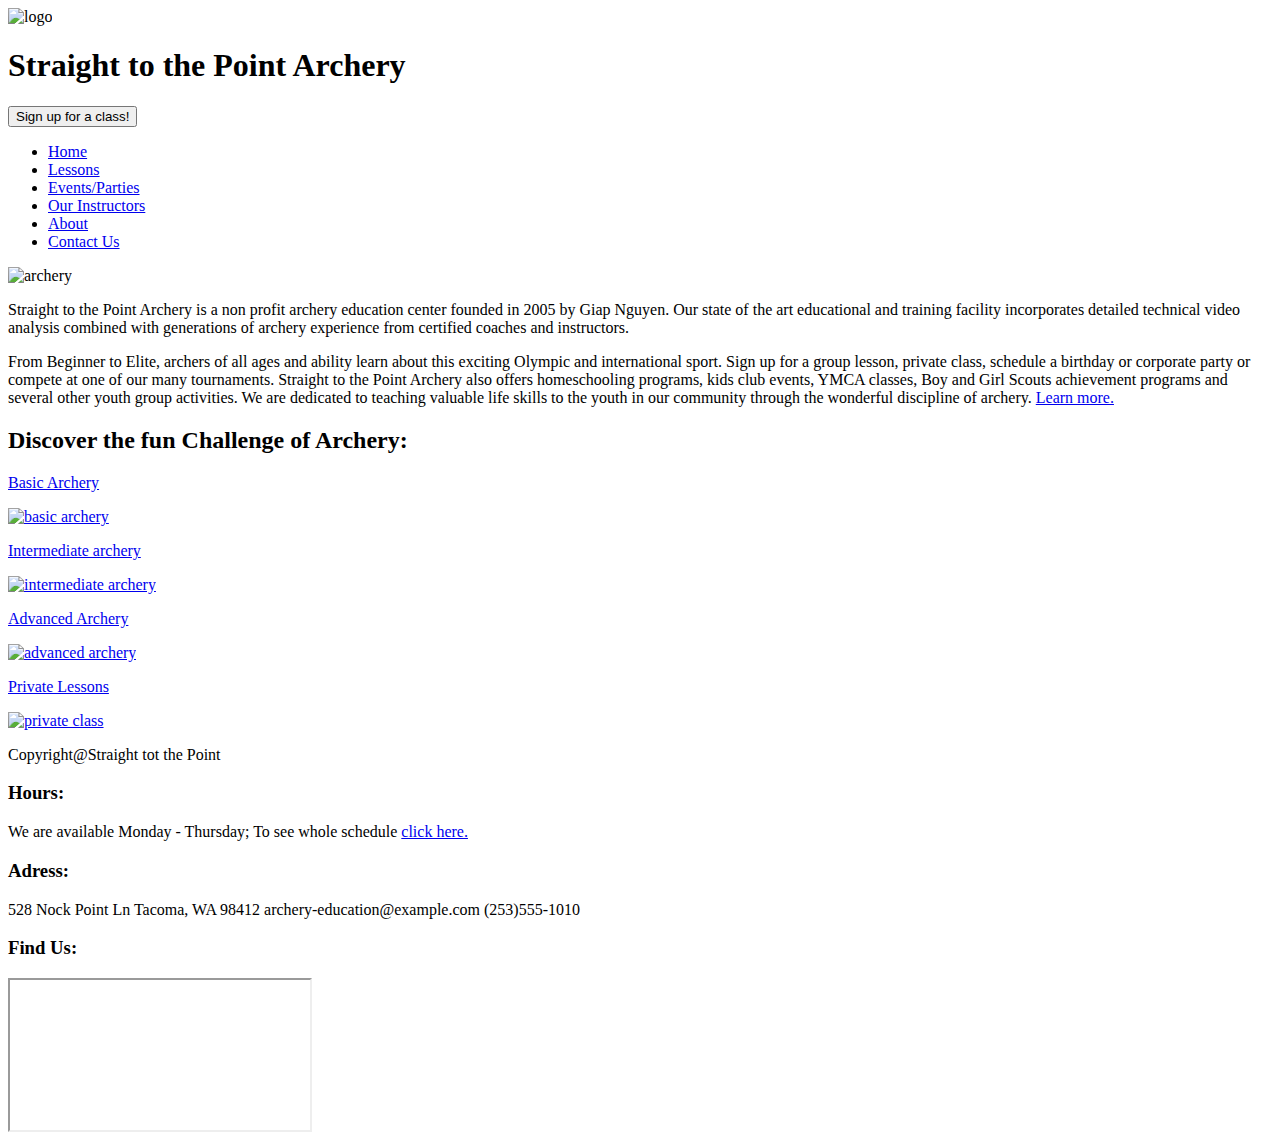
==== index.html @ 873f9a22 "Adding index.html" ====
<!DOCTYPE html>
<html>
<head>
    <meta charset="UTF-8">

    <title>stp-archery</title>
    <link href='http://fonts.googleapis.com/css?family=Noto+Sans' rel='stylesheet' type='text/css'>

</head>

<body>
    <header>
        <img alt="logo" src="images/rsz_logo.jpg">

        <h1>Straight to the Point Archery</h1>
        <button>Sign up for a
        class!</button>

        <nav>
            <ul>
                <li>
                    <a href="#">Home</a>
                </li>

                <li>
                    <a href="#">Lessons</a>
                </li>

                <li>
                    <a href="#">Events/Parties</a>
                </li>

                <li>
                    <a href="#">Our Instructors</a>
                </li>

                <li>
                    <a href="#">About</a>
                </li>

                <li>
                    <a href="#">Contact Us</a>
                </li>
            </ul>
        </nav>
    </header>

    <div>
        <img alt="archery" src=
        "https://www.nutmegstategames.org/images/captions/targets_1.jpg">

        <p>Straight to the Point Archery is a non profit archery education
        center founded in 2005 by Giap Nguyen. Our state of the art educational
        and training facility incorporates detailed technical video analysis
        combined with generations of archery experience from certified coaches
        and instructors.</p>

        <p>From Beginner to Elite, archers of all ages and ability learn about
        this exciting Olympic and international sport. Sign up for a group
        lesson, private class, schedule a birthday or corporate party or
        compete at one of our many tournaments. Straight to the Point Archery
        also offers homeschooling programs, kids club events, YMCA classes, Boy
        and Girl Scouts achievement programs and several other youth group
        activities. We are dedicated to teaching valuable life skills to the
        youth in our community through the wonderful discipline of archery.
        <a href="#">Learn more.</a></p>
    </div>

    <section>
        <h2>Discover the fun Challenge of Archery:</h2><a href="#">
        <p>Basic Archery</p><img alt="basic archery" src=
        "images/rsz_class1.jpg"></a> <a href="#">
        <p>Intermediate archery</p><img alt="intermediate archery" src=
        "images/rsz_class2.jpg"></a> <a href="#">
        <p>Advanced Archery</p><img alt="advanced archery" src=
        "images/rsz_lesson2.jpg"></a> <a href="#">
        <p>Private Lessons</p><img alt="private class" src=
        "images/rsz_lesson1.jpg"></a>
    </section>

    <footer>
        <p>Copyright@Straight tot the Point</p>

        <section>
            <h3>Hours:</h3>

            <p>We are available Monday - Thursday; To see whole schedule
            <a href="#">click here.</a></p>
        </section>

        <section>
            <h3>Adress:</h3>

            <p>528 Nock Point Ln Tacoma, WA 98412 archery-education@example.com
            (253)555-1010</p>
        </section>

        <section>
            <h3>Find Us:</h3><iframe src=
            "https://www.google.com/maps/embed?pb=!1m18!1m12!1m3!1d2707.860809661261!2d-122.4457296!3d47.258424999999995!2m3!1f0!2f0!3f0!3m2!1i1024!2i768!4f13.1!3m3!1m2!1s0x549055a778a6a9d5%3A0x28cf9d3f1202e!2s528+Tacoma+Ave+S%2C+Tacoma%2C+WA+98402!5e0!3m2!1sen!2sus!4v1417304095734"></iframe>
        </section>
    </footer>
</body>
</html>
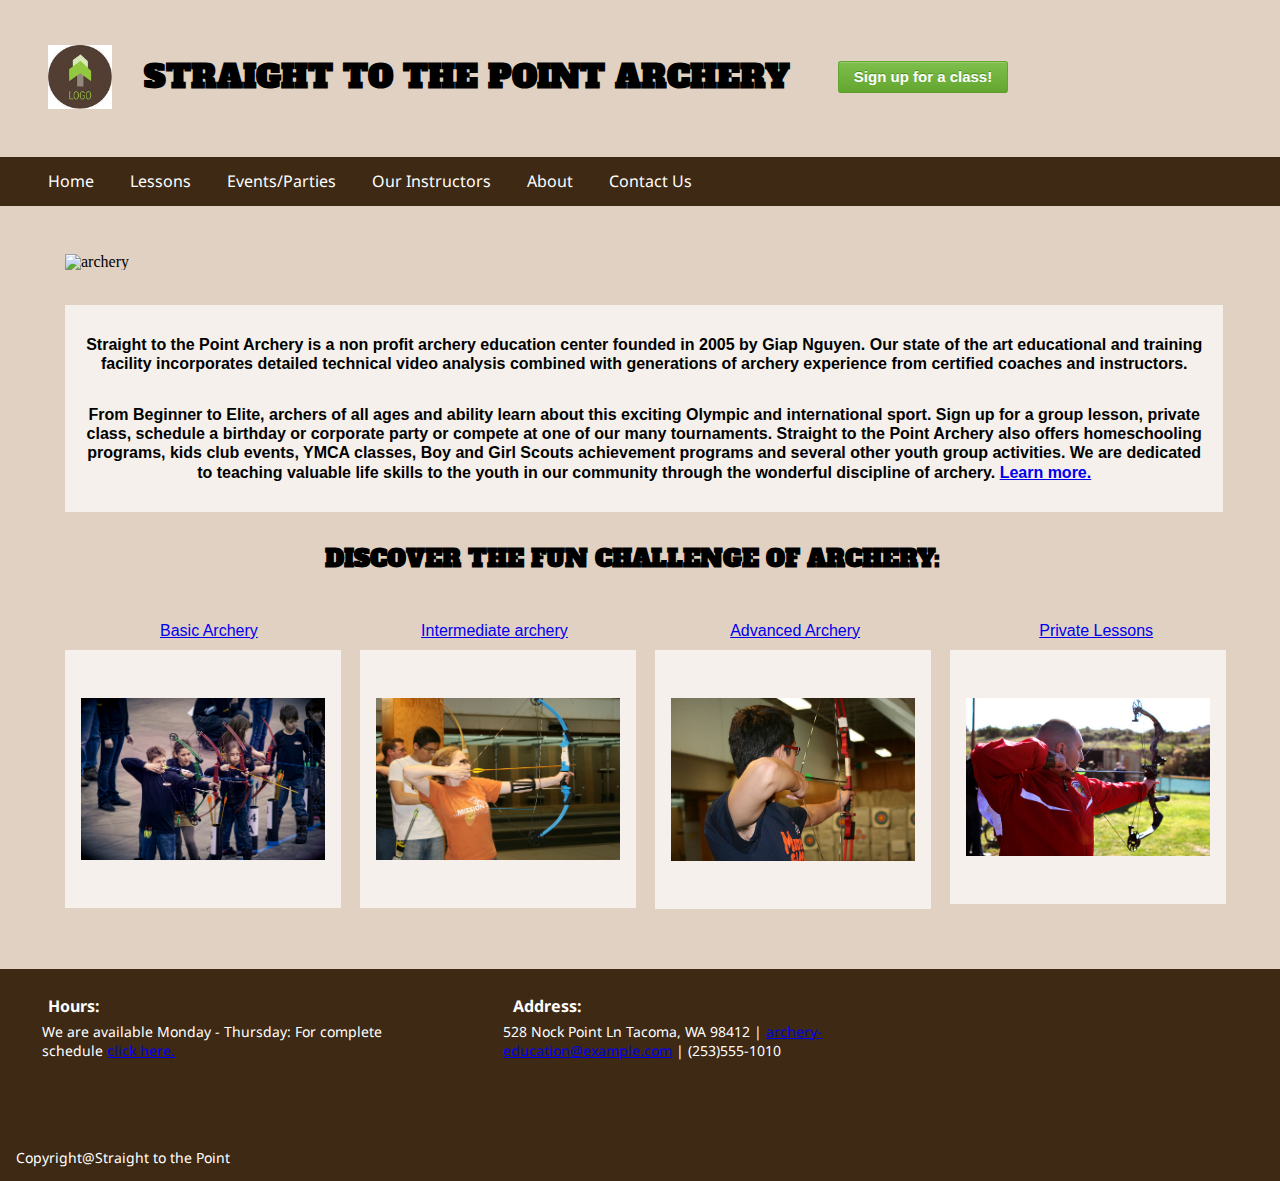
==== commit bc7cc41c: "adding footer and index page" ====
--- a/index.html
+++ b/index.html
@@ -1,15 +1,47 @@
 <!DOCTYPE html>
 <html>
+    
 <head>
-    <meta charset="UTF-8">
+  <meta charset="UTF-8">
+  <title>Straight to the Point Archery Classes</title>
+  <link href='http://fonts.googleapis.com/css?family=Noto+Sans' rel='stylesheet' type='text/css'>
+  <link href='http://fonts.googleapis.com/css?family=Alfa+Slab+One' rel='stylesheet' type='text/css'>
+  <!-- Responsive and mobile friendly stuff -->
+	<meta name="HandheldFriendly" content="True">
+	<meta name="MobileOptimized" content="320">
+	<meta name="viewport" content="width=device-width, initial-scale=1.0">
 
-    <title>stp-archery</title>
-    <link href='http://fonts.googleapis.com/css?family=Noto+Sans' rel='stylesheet' type='text/css'>
+	<!-- Stylesheets -->
+	<link rel="stylesheet" href="css/html5reset.css" media="all">
+<!--	<link rel="stylesheet" href="css/responsivegridsystem.css" media="all">-->
+	<link rel="stylesheet" href="css/col.css" media="all">
+	<link rel="stylesheet" href="css/2cols.css" media="all">
+	<link rel="stylesheet" href="css/3cols.css" media="all">
+	<link rel="stylesheet" href="css/4cols.css" media="all">
+	<link rel="stylesheet" href="css/5cols.css" media="all">
+	<link rel="stylesheet" href="css/6cols.css" media="all">
+	<link rel="stylesheet" href="css/7cols.css" media="all">
+	<link rel="stylesheet" href="css/8cols.css" media="all">
+	<link rel="stylesheet" href="css/9cols.css" media="all">
+	<link rel="stylesheet" href="css/10cols.css" media="all">
+	<link rel="stylesheet" href="css/11cols.css" media="all">
+	<link rel="stylesheet" href="css/12cols.css" media="all">
+  <link rel="stylesheet" href="styles/styles.css" media="all">
 
+	<!-- Responsive Stylesheets -->
+	<link rel="stylesheet" media="only screen and (max-width: 1024px) and (min-width: 769px)" href="/css/1024.css">
+	<link rel="stylesheet" media="only screen and (max-width: 768px) and (min-width: 481px)" href="/css/768.css">
+	<link rel="stylesheet" media="only screen and (max-width: 480px)" href="/css/480.css">
+
+	<!-- All JavaScript at the bottom, except for Modernizr which enables HTML5 elements and feature detects -->
+	<script src="js/modernizr-2.5.3-min.js"></script>
 </head>
 
 <body>
-    <header>
+
+     <div class="section group">  
+
+    <header class="col span_4_of_4">
         <img alt="logo" src="images/rsz_logo.jpg">
 
         <h1>Straight to the Point Archery</h1>
@@ -19,11 +51,11 @@
         <nav>
             <ul>
                 <li>
-                    <a href="#">Home</a>
+                    <a href="index.html">Home</a>
                 </li>
 
                 <li>
-                    <a href="#">Lessons</a>
+                    <a href="class.html">Lessons</a>
                 </li>
 
                 <li>
@@ -44,18 +76,19 @@
             </ul>
         </nav>
     </header>
-
+</div>
+    
     <div>
-        <img alt="archery" src=
+        <img id="big_image" alt="archery" src=
         "https://www.nutmegstategames.org/images/captions/targets_1.jpg">
 
-        <p>Straight to the Point Archery is a non profit archery education
+        <p id="first_p" class="text_under_the_image">Straight to the Point Archery is a non profit archery education
         center founded in 2005 by Giap Nguyen. Our state of the art educational
         and training facility incorporates detailed technical video analysis
         combined with generations of archery experience from certified coaches
         and instructors.</p>
 
-        <p>From Beginner to Elite, archers of all ages and ability learn about
+        <p id="last_p" class="text_under_the_image">From Beginner to Elite, archers of all ages and ability learn about
         this exciting Olympic and international sport. Sign up for a group
         lesson, private class, schedule a birthday or corporate party or
         compete at one of our many tournaments. Straight to the Point Archery
@@ -67,38 +100,58 @@
     </div>
 
     <section>
-        <h2>Discover the fun Challenge of Archery:</h2><a href="#">
-        <p>Basic Archery</p><img alt="basic archery" src=
-        "images/rsz_class1.jpg"></a> <a href="#">
-        <p>Intermediate archery</p><img alt="intermediate archery" src=
-        "images/rsz_class2.jpg"></a> <a href="#">
-        <p>Advanced Archery</p><img alt="advanced archery" src=
-        "images/rsz_lesson2.jpg"></a> <a href="#">
-        <p>Private Lessons</p><img alt="private class" src=
-        "images/rsz_lesson1.jpg"></a>
+        <h2 id="heading">Discover the fun Challenge of Archery:</h2>
+        <div class="section group">
+            
+        <a class="col span_1_of_4" href="#">
+        <p id="basic_p">Basic Archery</p>
+            <img id="basic" class="images" alt="basic archery" src=
+        "images/class1.jpg">
+            </a> 
+        
+        <a class="col span_1_of_4" href="#">
+        <p id="intermediate_p">Intermediate archery</p><img id="intermediate" class="images" alt="intermediate archery" src=
+        "images/class2.jpg"></a> 
+        
+        <a class="col span_1_of_4" href="#">
+        <p id="advanced_p">Advanced Archery</p><img id="advanced" class="images" alt="advanced archery" src=
+        "images/lesson2.jpg"></a> 
+        
+        <a class="col span_1_of_4" href="#">
+        <p id="private_p">Private Lessons</p><img id="private" class="images" alt="private class" src=
+        "images/nathan-lee-instructor.jpg"></a>
+        </div>
     </section>
 
-    <footer>
-        <p>Copyright@Straight tot the Point</p>
+    
+     <footer class="section group">
+                 
+                <section id="hours" class="col span_1_of_3">
+                  <h3 class="hours">Hours:</h3>
+                  <p class="hours">We are available Monday - Thursday: For complete schedule <a href="#">click here.</a></p>
+                </section>
 
-        <section>
-            <h3>Hours:</h3>
 
-            <p>We are available Monday - Thursday; To see whole schedule
-            <a href="#">click here.</a></p>
-        </section>
+                <section class="col span_1_of_3">
+                    <h3 class="address">Address:</h3>
+                    <p class="address">528 Nock Point Ln Tacoma, WA 98412 | <a href="mailto:archery-education@example.com">archery-education@example.com</a> | (253)555-1010</p>
+                  </section>
 
-        <section>
-            <h3>Adress:</h3>
 
-            <p>528 Nock Point Ln Tacoma, WA 98412 archery-education@example.com
-            (253)555-1010</p>
-        </section>
 
-        <section>
-            <h3>Find Us:</h3><iframe src=
-            "https://www.google.com/maps/embed?pb=!1m18!1m12!1m3!1d2707.860809661261!2d-122.4457296!3d47.258424999999995!2m3!1f0!2f0!3f0!3m2!1i1024!2i768!4f13.1!3m3!1m2!1s0x549055a778a6a9d5%3A0x28cf9d3f1202e!2s528+Tacoma+Ave+S%2C+Tacoma%2C+WA+98402!5e0!3m2!1sen!2sus!4v1417304095734"></iframe>
-        </section>
-    </footer>
+
+                <section class="col span_1_of_3">
+                  <iframe class="find_us"  src=
+                  "https://www.google.com/maps/embed?pb=!1m18!1m12!1m3!1d2707.860809661261!2d-122.4457296!3d47.258424999999995!2m3!1f0!2f0!3f0!3m2!1i1024!2i768!4f13.1!3m3!1m2!1s0x549055a778a6a9d5%3A0x28cf9d3f1202e!2s528+Tacoma+Ave+S%2C+Tacoma%2C+WA+98402!5e0!3m2!1sen!2sus!4v1417304095734"></iframe>
+                </section>
+                 
+
+              </footer>
+
+       <p id="copyright">Copyright@Straight to the Point</p>
+
+       
+  
 </body>
+
 </html>--- a/css/responsivegridsystem.css
+++ b/css/responsivegridsystem.css
@@ -0,0 +1,872 @@
+/* RESPONSIVE GRID SYSTEM =============================================================================  */
+
+/*  IMPORT FONTS  ============================================================================= */
+
+@font-face {
+    font-family: 'LeagueGothicRegular';
+    src: url('/fonts/League_Gothic-webfont.eot');
+    src: url('/fonts/League_Gothic-webfont.eot?#iefix') format('embedded-opentype'),
+         url('/fonts/League_Gothic-webfont.woff') format('woff'),
+         url('/fonts/League_Gothic-webfont.ttf') format('truetype'),
+         url('/fonts/League_Gothic-webfont.svg#LeagueGothicRegular') format('svg');
+    font-weight: normal;
+    font-style: normal;
+}
+
+@font-face {
+    font-family: 'MuseoSlab500';
+    src: url('/fonts/museo_slab_500-webfont.eot');
+    src: url('/fonts/museo_slab_500-webfont.eot?#iefix') format('embedded-opentype'), 
+         url('/fonts/museo_slab_500-webfont.woff') format('woff'), 
+         url('/fonts/museo_slab_500-webfont.ttf') format('truetype'), 
+         url('/fonts/museo_slab_500-webfont.svg#MuseoSlab500') format('svg');
+    font-weight: normal;
+    font-style: normal;
+}
+
+@font-face {
+    font-family: 'MuseoSlab300';
+    src: url('/fonts/museo_slab_300-webfont.eot');
+    src: url('/fonts/museo_slab_300-webfont.eot?#iefix') format('embedded-opentype'), 
+         url('/fonts/museo_slab_300-webfont.woff') format('woff'), 
+         url('/fonts/museo_slab_300-webfont.ttf') format('truetype'),
+         url('/fonts/museo_slab_300-webfont.svg#MuseoSlab300') format('svg');
+    font-weight: normal;
+    font-style: normal;
+}
+
+@font-face {
+    font-family: 'MuseoSlab100';
+    src: url('/fonts/museo_slab_100-webfont.eot');
+    src: url('/fonts/museo_slab_100-webfont.eot?#iefix') format('embedded-opentype'), 
+         url('/fonts/museo_slab_100-webfont.woff') format('woff'), 
+         url('/fonts/museo_slab_100-webfont.ttf') format('truetype'), 
+         url('/fonts/museo_slab_100-webfont.svg#MuseoSlab100') format('svg');
+    font-weight: normal;
+    font-style: normal;
+}
+
+@font-face {
+    font-family: 'GoudyBookletter1911Regular';
+    src: url('/fonts/goudy_bookletter_1911-webfont.eot');
+    src: url('/fonts/goudy_bookletter_1911-webfont.eot?#iefix') format('embedded-opentype'),
+         url('/fonts/goudy_bookletter_1911-webfont.woff') format('woff'),
+         url('/fonts/goudy_bookletter_1911-webfont.ttf') format('truetype'),
+         url('/fonts/goudy_bookletter_1911-webfont.svg#GoudyBookletter1911Regular') format('svg');
+    font-weight: normal;
+    font-style: normal;
+
+}
+
+@font-face {
+    font-family: 'HandSean';
+    src: url('/fonts/handsean-webfont.eot');
+    src: url('/fonts/handsean-webfont.eot?#iefix') format('embedded-opentype'),
+         url('/fonts/handsean-webfont.woff') format('woff'),
+         url('/fonts/handsean-webfont.ttf') format('truetype'),
+         url('/fonts/handsean-webfont.svg#HandSean') format('svg');
+    font-weight: normal;
+    font-style: normal;
+}
+
+
+/* BASIC PAGE SETUP ============================================================================= */
+
+body { 
+margin : 0 auto;
+padding : 0;
+font : 100%/1.4 'lucida sans unicode', 'lucida grande', 'Trebuchet MS', verdana, arial, helvetica, helve, sans-serif; 	
+color : #000; 
+text-align: center;
+background: #fff url(/images/bodyback.png) left top;
+}
+
+button, 
+input, 
+select, 
+textarea { 
+font-family : 'lucida sans unicode', 'lucida grande', 'Trebuchet MS', verdana, arial, helvetica, helve, sans-serif; 
+color : #333; }
+
+/*  HEADINGS  ============================================================================= */
+
+h1, h2, h3, h4, h5, h6 {
+font-family:  MuseoSlab300, 'lucida sans unicode', 'lucida grande', 'Trebuchet MS', verdana, arial, helvetica, helve, sans-serif;
+font-weight : normal;
+margin-top: 10px;
+letter-spacing: -1px;
+}
+
+h1 { 
+font-family:  LeagueGothicRegular, 'lucida sans unicode', 'lucida grande', 'Trebuchet MS', verdana, arial, helvetica, helve, sans-serif;
+color: #000;
+margin-bottom : 0.2em;
+font-size : 6em; /* 96 / 16 */
+line-height : 1.4;
+}
+
+
+h2 { 
+color: #222;
+margin-bottom : .5em;
+margin-top : .5em;
+font-size : 2.75em; /* 40 / 16 */
+line-height : 1.2;
+}
+
+h3 { 
+color: #333;
+margin-bottom : 0.3em;
+letter-spacing: -1px;
+font-size : 1.75em; /* 28 / 16 */
+line-height : 1.3; }
+
+
+h4 { 
+color: #444;
+margin-bottom : 0.5em;
+font-size : 1.5em; /* 24 / 16  */
+line-height : 1.25; }
+
+	footer h4 { 
+		color: #ccc;
+	}
+
+h5 { 
+color: #555;
+margin-bottom : 1.25em;
+font-size : 1em; /* 20 / 16 */ }
+
+h6 { 
+color: #666;
+font-size : 1em; /* 16 / 16  */ }
+
+/*  TYPOGRAPHY  ============================================================================= */
+
+p, ol, ul, dl, address { 
+margin-bottom : 1.5em; 
+font-size : 1em; /* 16 / 16 = 1 */ }
+
+p {
+hyphens : auto;  }
+
+
+p.introtext {
+font-family:  MuseoSlab100, 'lucida sans unicode', 'lucida grande', 'Trebuchet MS', verdana, arial, helvetica, helve, sans-serif;
+font-size : 2.5em; /* 40 / 16 */
+color: #333;
+line-height: 1.4em;
+letter-spacing: -1px;
+margin-bottom: 0.5em;
+}
+
+
+p.handwritten {
+font-family:  HandSean, 'lucida sans unicode', 'lucida grande', 'Trebuchet MS', verdana, arial, helvetica, helve, sans-serif; 
+font-size: 1.375em; /* 24 / 16 */
+line-height: 1.8em;
+margin-bottom: 0.3em;
+color: #666;
+}
+
+p.center {
+text-align: center;
+}
+
+
+.and {
+font-family: GoudyBookletter1911Regular, Georgia, Times New Roman, sans-serif;
+font-size: 1.5em; /* 24 / 16 */
+}
+
+.heart {
+font-size: 1.5em; /* 24 / 16 */
+}
+
+ul, 
+ol { 
+margin : 0 0 1.5em 0; 
+padding : 0 0 0 24px; }
+
+li ul, 
+li ol { 
+margin : 0;
+font-size : 1em; /* 16 / 16 = 1 */ }
+
+dl, 
+dd { 
+margin-bottom : 1.5em; }
+
+dt { 
+font-weight : normal; }
+
+b, strong { 
+font-weight : bold; }
+
+hr { 
+display : block; 
+margin : 1em 0; 
+padding : 0;
+height : 1px; 
+border : 0; 
+border-top : 1px solid #ccc;
+}
+
+small { 
+font-size : 1em; /* 16 / 16 = 1 */ }
+
+sub, sup { 
+font-size : 75%; 
+line-height : 0; 
+position : relative; 
+vertical-align : baseline; }
+
+sup { 
+top : -.5em; }
+
+sub { 
+bottom : -.25em; }
+
+.subtext {
+	color: #666;
+	}
+
+/* LINKS =============================================================================  */
+
+a { 
+color : #cc1122;
+-webkit-transition: all 0.3s ease;
+-moz-transition: all 0.3s ease;
+-o-transition: all 0.3s ease;
+transition: all 0.3s ease;
+text-decoration: none;
+}
+
+a:visited { 
+color : #ee3344; }
+
+a:focus { 
+outline : thin dotted; 
+color : rgb(0,0,0); }
+
+a:hover, 
+a:active { 
+outline : 0;
+color : #dd2233;
+}
+
+
+footer a { 
+color : #ffffff;
+-webkit-transition: all 0.3s ease;
+-moz-transition: all 0.3s ease;
+-o-transition: all 0.3s ease;
+transition: all 0.3s ease;
+}
+
+footer a:visited { 
+color : #fff; }
+
+footer a:focus { 
+outline : thin dotted; 
+color : rgb(0,0,0); }
+
+footer a:hover, 
+footer a:active { 
+outline : 0;
+color : #fff;
+}
+
+
+/* IMAGES ============================================================================= */
+
+img {
+border : 0;
+max-width: 100%;
+height: auto;
+width: auto\9; /* ie8 */
+}
+
+img.floatleft { float: left; margin: 0 10px 0 0; }
+img.floatright { float: right; margin: 0 0 0 10px; }
+
+
+/* TABLES ============================================================================= */
+
+table { 
+border-collapse : collapse;
+border-spacing : 0;
+margin-bottom : 1.4em; 
+width : 100%; }
+
+th, td, caption { 
+padding : .25em 10px .25em 5px; }
+
+tfoot { 
+font-style : italic; }
+
+caption { 
+background-color : transparent; }
+
+/* FORMS ============================================================================= */
+
+form { 
+margin : 0; }
+
+fieldset { 
+margin-bottom : 1.5em; 
+padding : 0; 
+border-width : 0; }
+
+legend { 
+*margin-left : -7px; 
+padding : 0; 
+border-width : 0; }
+
+label{
+font-weight : normal;
+cursor : pointer;
+display:block;
+margin:0;
+position:relative;
+top:0;
+left:0;
+}
+
+	label.inline{
+	display:inline;
+	margin:0;
+	}
+	
+	label span{
+	color:#666;
+	font-size:0.9em;
+	}
+	
+	label span.right{
+	position:absolute;
+	bottom:0;
+	right:1em;
+	text-align:right;
+	}
+	
+	label.disabled{
+	color:#ccc;
+	}
+
+
+button, 
+search,
+input, 
+select, 
+textarea { 
+font-size : 100%; 
+margin : 0; 
+vertical-align : baseline; 
+*vertical-align : middle; }
+
+button, input { 
+line-height : normal; 
+*overflow : visible; }
+
+button, 
+input[type="button"], 
+input[type="reset"], 
+input[type="submit"] { 
+padding: 0.5em 1em;
+margin: 0;
+cursor : pointer; 
+text-shadow:0 1px 0 #fff;
+}
+
+input[type="checkbox"], 
+input[type="radio"] { 
+box-sizing : border-box; }
+
+input[type="search"] { 
+	box-sizing : content-box;
+}
+
+button::-moz-focus-inner, 
+input::-moz-focus-inner { 
+padding : 0;
+border : 0;  }
+
+input{
+margin:0;
+border:1px solid #ccc;
+font-size:1em;
+padding:5px;
+-moz-border-radius:5px;
+-webkit-border-radius:5px;
+border-radius:5px;
+background:#fff;
+-moz-box-shadow:inset 0px 0px 6px #ccc;
+-webkit-box-shadow:inset 0px 1px 6px #ccc;
+box-shadow:inset 0px 1px 6px #ccc;
+}
+
+	input::-webkit-input-placeholder,
+	input:-moz-placeholder,
+	.placeholder{
+	color:#bbb;
+	}
+	
+	input::-moz-focus-inner {border:0;}
+
+	input[disabled="disabled"], input.disabled{
+	color:#999;
+	background:#f5f5f5;
+	-moz-box-shadow:inset 0px 0px 2px #ddd;
+	-webkit-box-shadow:inset 0px 1px 2px #ddd;
+	box-shadow:inset 0px 1px 2px #ddd;
+	}
+
+
+/* Colors for form validity */
+input:valid, 
+textarea:valid   {  
+/* Styles */ }
+
+input:invalid, 
+textarea:invalid {
+-webkit-box-shadow : 0 0 2px #f00; 
+-moz-box-shadow : 0 0 2px #f00;
+box-shadow : 0 0 2px #f00; }
+
+.no-boxshadow input:invalid, 
+.no-boxshadow textarea:invalid {
+background-color : #ccc; }
+
+
+
+/*  MAIN LAYOUT	============================================================================= */
+
+#skiptomain { display: none; }
+
+#wrapper {
+	width: 100%;
+	position: relative;
+	text-align: left;
+}
+
+	#headcontainer {
+		width: 100%;
+		background: url(/images/headerback.png) no-repeat center top;
+	}
+
+		header {
+			clear: both;
+			width: 80%; /* 1000px / 1250px */
+			font-size: 0.8125em; /* 13 / 16 */
+			max-width: 92.3em; /* 1200px / 13 */
+			margin: 0 auto;
+			padding: 130px 0px 10px 0px;
+			position: relative;
+			color: #000;
+			text-align: center;
+		}
+ 
+   
+		
+
+	#maincontentcontainer {
+		width: 100%;
+	}
+
+		.standardcontainer {
+			
+		}
+		
+		.darkcontainer {
+			background: rgba(102, 102, 102, 0.05);
+		}
+
+		.lightcontainer {
+			background: rgba(255, 255, 255, 0.33);
+		}
+		
+		
+			.maincontent{
+				clear: both;
+				width: 80%; /* 1000px / 1250px */
+				font-size: 0.8125em; /* 13 / 16 */
+				max-width: 92.3em; /* 1200px / 13 */
+				margin: 0 auto;
+				padding: 1em 0px;
+				color: #333;
+				line-height: 1.5em;
+				position: relative;
+			}
+
+	#footercontainer {
+		width: 100%;	
+		border-top: 1px solid #000;
+		background: #222 url(/images/footerback.png) left top;
+	}
+	
+		footer {
+			clear: both;
+			width: 80%; /* 1000px / 1250px */
+			font-size: 0.8125em; /* 13 / 16 */
+			max-width: 92.3em; /* 1200px / 13 */
+			margin: 0 auto;
+			padding: 20px 0px 10px 0px;
+			color: #999;
+		}
+
+		footer strong {
+			font-size: 1.077em; /* 14 / 13 */
+			color: #aaa;
+		}
+
+
+		footer a:link, footer a:visited { color: #999; text-decoration: underline; }
+		footer a:hover { color: #fff; text-decoration: underline; }
+
+		ul.pagefooterlist, ul.pagefooterlistimages {
+			display: block;
+			float: left;
+			margin: 0px;
+			padding: 0px;
+			list-style: none;
+		}
+
+		ul.pagefooterlist li, ul.pagefooterlistimages li {
+			clear: left;
+			margin: 0px;
+			padding: 0px 0px 3px 0px;
+			display: block;
+			line-height: 1.5em;
+			font-weight: normal;
+			background: none;
+
+		}
+
+		ul.pagefooterlistimages li {
+			height: 34px;
+		}
+
+
+		ul.pagefooterlistimages li img {
+			padding: 5px 5px 5px 0px;
+			vertical-align: middle;
+			opacity: 0.75;
+			-ms-filter: "progid:DXImageTransform.Microsoft.Alpha(Opacity=75)";
+			filter: alpha( opacity  = 75);
+			-webkit-transition: all 0.3s ease;
+			-moz-transition: all 0.3s ease;
+			-o-transition: all 0.3s ease;
+			transition: all 0.3s ease;
+		}
+
+		ul.pagefooterlistimages li a
+		{
+			text-decoration: none;
+		}
+
+		ul.pagefooterlistimages li a:hover img {
+			opacity: 1.0;
+			-ms-filter: "progid:DXImageTransform.Microsoft.Alpha(Opacity=100)";
+			filter: alpha( opacity  = 100);
+		}
+
+			#smallprint {
+				margin-top: 20px;
+				line-height: 1.4em;
+				text-align: center;
+				color: #999;
+				font-size: 0.923em; /* 12 / 13 */
+			}
+
+			#smallprint p{
+				vertical-align: middle;
+			}
+
+			#smallprint .twitter-follow-button{
+				margin-left: 1em;
+				vertical-align: middle;
+			}
+
+			#smallprint img {
+				margin: 0px 10px 15px 0px;
+				vertical-align: middle;
+				opacity: 0.5;
+				-ms-filter: "progid:DXImageTransform.Microsoft.Alpha(Opacity=50)";
+				filter: alpha( opacity  = 50);
+				-webkit-transition: all 0.3s ease;
+				-moz-transition: all 0.3s ease;
+				-o-transition: all 0.3s ease;
+				transition: all 0.3s ease;
+			}
+
+
+			#smallprint a:hover img {
+				opacity: 1.0;
+				-ms-filter: "progid:DXImageTransform.Microsoft.Alpha(Opacity=100)";
+				filter: alpha( opacity  = 100);
+			}
+
+			#smallprint a:link, #smallprint a:visited { color: #999; text-decoration: none; }
+			#smallprint a:hover { color: #999; text-decoration: underline; }
+
+
+/*  SECTIONS  ============================================================================= */
+
+.section {
+	clear: both;
+	padding: 0px;
+	margin: 0px;
+}
+
+	
+/*  CODE  ============================================================================= */
+
+pre.code {
+	padding: 0;
+	margin: 0;
+	font-family: monospace;
+	white-space: pre-wrap;
+	font-size: 1.1em;
+}
+
+strong.code {
+	font-weight: normal;
+	font-family: monospace;
+	font-size: 1.2em;
+}
+
+
+/*  EXAMPLE  ============================================================================= */
+
+#example .col {
+	background: #ccc;
+	background: rgba(204, 204, 204, 0.85);
+
+}
+
+/*  SAMPLE  ============================================================================= */
+
+#sample .col {
+	background: #ccc;
+	padding: 1em 0;
+	background: rgba(204, 204, 204, 0.85);
+
+}
+
+/*  CALCUATIONS  ============================================================================= */
+
+#calculated .col {
+	background: #ccc;
+	padding: 1em 0;
+	background: rgba(204, 204, 204, 0.85);
+
+}
+
+/*  NOTES  ============================================================================= */
+
+
+.note {
+	position:relative;
+	padding:1em 1.5em;
+	margin: 0 0 1em 0;
+	background: #fff;
+	background: rgba(255, 255, 255, 0.5);
+	overflow:hidden;
+}
+
+.note:before {
+	content:"";
+	position:absolute;
+	top:0;
+	right:0;
+	border-width:0 16px 16px 0;
+	border-style:solid;
+	border-color:transparent transparent #cccccc #cccccc;
+	background:#cccccc;
+	-webkit-box-shadow:0 1px 1px rgba(0,0,0,0.3), -1px 1px 1px rgba(0,0,0,0.2);
+	-moz-box-shadow:0 1px 1px rgba(0,0,0,0.3), -1px 1px 1px rgba(0,0,0,0.2);
+	box-shadow:0 1px 1px rgba(0,0,0,0.3), -1px 1px 1px rgba(0,0,0,0.2);
+	display:block; width:0; /* Firefox 3.0 damage limitation */
+}
+
+.note.rounded {
+	-webkit-border-radius:5px 0 5px 5px;
+	-moz-border-radius:5px 0 5px 5px;
+	border-radius:5px 0 5px 5px;
+}
+
+.note.rounded:before {
+	border-width:8px;
+	border-color:#ff #ff transparent transparent;
+	background: url(/images/bodyback.png);
+	-webkit-border-bottom-left-radius:5px;
+	-moz-border-radius:0 0 0 5px;
+	border-radius:0 0 0 5px;
+}
+
+/*  SCREENS  ============================================================================= */
+
+.siteimage {
+	max-width: 90%;
+	padding: 5%;
+	margin: 0 0 1em 0;
+	background: transparent url(/images/stripe-bg.png);
+	-webkit-transition: background 0.3s ease;
+	-moz-transition: background 0.3s ease;
+	-o-transition: background 0.3s ease;
+	transition: background 0.3s ease;
+}
+
+.siteimage:hover {
+	background: #bbb url(/images/stripe-bg.png);
+	position: relative;
+	top: -2px;
+	
+}
+
+/*  COLUMNS  ============================================================================= */
+
+.twocolumns{
+	-moz-column-count: 2;
+	-moz-column-gap: 2em;
+	-webkit-column-count: 2;
+	-webkit-column-gap: 2em;
+	column-count: 2;
+	column-gap: 2em;
+  }
+
+/*  BUTTONS  ============================================================================= */
+
+
+.button {
+	display: inline-block;
+	outline: none;
+	cursor: pointer;
+	text-align: center;
+	text-decoration: none;
+	font-weight: normal;
+	color: #fff;
+	padding: .5em 1em;
+	margin: 1px;
+	-webkit-border-radius: 5px;
+	-moz-border-radius: 5px;
+	border-radius: 5px;
+	-webkit-box-shadow: 0 1px 2px rgba(0,0,0,.2);
+	-moz-box-shadow: 0 1px 2px rgba(0,0,0,.2);
+	box-shadow: 0 1px 2px rgba(0,0,0,.2);
+	background: #cc1122 url(/images/glass.png) repeat-x 0 50%;
+	-webkit-transition: all 0.3s ease;
+	-moz-transition: all 0.3s ease;
+	-o-transition: all 0.3s ease;
+	transition: all 0.3s ease;
+	font-size : 1.1em;
+				
+}
+.button:hover {
+	background: #dd2233 url(/images/glass.png) repeat-x 0 50%;
+	color: #fff;
+	text-decoration: none;
+}
+.button:active {
+	background: #dd2233 url(/images/glass.png) repeat-x 0 50%;
+	color: #fff;
+	position: relative;
+	top: 1px;
+}
+.button:visited { 
+	color : #fff;
+}
+
+
+
+/*  GLOBAL OBJECTS ============================================================================= */
+
+.breaker { clear: both; }
+
+.group:before,
+.group:after {
+    content:"";
+    display:table;
+}
+.group:after {
+    clear:both;
+}
+.group {
+    zoom:1; /* For IE 6/7 (trigger hasLayout) */
+}
+
+
+.floatleft {
+    float: left;
+}
+
+.floatright {
+    float: right;
+}
+
+
+/* VENDOR-SPECIFIC ============================================================================= */
+
+html { 
+-webkit-overflow-scrolling : touch; 
+-webkit-tap-highlight-color : rgb(52,158,219); 
+-webkit-text-size-adjust : 100%; 
+-ms-text-size-adjust : 100%; }
+
+.clearfix { 
+zoom : 1; }
+
+::-webkit-selection { 
+background : rgb(23,119,175); 
+color : rgb(250,250,250); 
+text-shadow : none; }
+
+::-moz-selection { 
+background : rgb(23,119,175); 
+color : rgb(250,250,250); 
+text-shadow : none; }
+
+::selection { 
+background : rgb(23,119,175); 
+color : rgb(250,250,250); 
+text-shadow : none; }
+
+button, 
+input[type="button"], 
+input[type="reset"], 
+input[type="submit"] { 
+-webkit-appearance : button; }
+
+::-webkit-input-placeholder {
+font-size : .875em; 
+line-height : 1.4; }
+
+input:-moz-placeholder { 
+font-size : .875em; 
+line-height : 1.4; }
+
+.ie7 img,
+.iem7 img { 
+-ms-interpolation-mode : bicubic; }
+
+input[type="checkbox"], 
+input[type="radio"] { 
+box-sizing : border-box; }
+
+input[type="search"] { 
+-webkit-box-sizing : content-box;
+-moz-box-sizing : content-box; }
+
+button::-moz-focus-inner, 
+input::-moz-focus-inner { 
+padding : 0;
+border : 0; }
+
+p {
+/* http://www.w3.org/TR/css3-text/#hyphenation */
+-webkit-hyphens : auto;
+-webkit-hyphenate-character : "\2010";
+-webkit-hyphenate-limit-after : 1;
+-webkit-hyphenate-limit-before : 3;
+-moz-hyphens : auto; }
--- a/css/col.css
+++ b/css/col.css
@@ -0,0 +1,42 @@
+
+/*  SECTIONS  ============================================================================= */
+
+.section {
+	clear: both;
+	padding: 0px;
+	margin: 0px;
+}
+
+/*  GROUPING  ============================================================================= */
+
+
+.group:before,
+.group:after {
+    content:"";
+    display:table;
+}
+.group:after {
+    clear:both;
+}
+.group {
+    zoom:1; /* For IE 6/7 (trigger hasLayout) */
+}
+
+/*  GRID COLUMN SETUP   ==================================================================== */
+
+.col {
+	display: block;
+	float:left;
+	margin: 1% 0 1% 1.6%;
+}
+
+.col:first-child { margin-left: 0; } /* all browsers except IE6 and lower */
+
+
+/*  REMOVE MARGINS AS ALL GO FULL WIDTH AT 480 PIXELS */
+
+@media only screen and (max-width: 480px) {
+	.col { 
+		margin: 1% 0 1% 0%;
+	}
+}--- a/css/2cols.css
+++ b/css/2cols.css
@@ -0,0 +1,21 @@
+/*  GRID OF TWO   ============================================================================= */
+
+
+.span_2_of_2 {
+	width: 100%;
+}
+
+.span_1_of_2 {
+	width: 49.2%;
+}
+
+/*  GO FULL WIDTH AT LESS THAN 480 PIXELS */
+
+@media only screen and (max-width: 480px) {
+	.span_2_of_2 {
+		width: 100%; 
+	}
+	.span_1_of_2 {
+		width: 100%; 
+	}
+}--- a/css/3cols.css
+++ b/css/3cols.css
@@ -0,0 +1,29 @@
+/*  GRID OF THREE   ============================================================================= */
+
+	
+.span_3_of_3 {
+	width: 100%; 
+}
+
+.span_2_of_3 {
+	width: 66.13%; 
+}
+
+.span_1_of_3 {
+	width: 32.26%; 
+}
+
+
+/*  GO FULL WIDTH AT LESS THAN 480 PIXELS */
+
+@media only screen and (max-width: 480px) {
+	.span_3_of_3 {
+		width: 100%; 
+	}
+	.span_2_of_3 {
+		width: 100%; 
+	}
+	.span_1_of_3 {
+		width: 100%;
+	}
+}--- a/css/4cols.css
+++ b/css/4cols.css
@@ -0,0 +1,36 @@
+/*  GRID OF FOUR   ============================================================================= */
+
+	
+.span_4_of_4 {
+	width: 100%; 
+}
+
+.span_3_of_4 {
+	width: 74.6%; 
+}
+
+.span_2_of_4 {
+	width: 49.2%; 
+}
+
+.span_1_of_4 {
+	width: 23.8%; 
+}
+
+
+/*  GO FULL WIDTH AT LESS THAN 480 PIXELS */
+
+@media only screen and (max-width: 480px) {
+	.span_4_of_4 {
+		width: 100%; 
+	}
+	.span_3_of_4 {
+		width: 100%; 
+	}
+	.span_2_of_4 {
+		width: 100%; 
+	}
+	.span_1_of_4 {
+		width: 100%; 
+	}
+}--- a/css/5cols.css
+++ b/css/5cols.css
@@ -0,0 +1,43 @@
+/*  GRID OF FIVE   ============================================================================= */
+
+	
+.span_5_of_5 {
+	width: 100%;
+}
+
+.span_4_of_5 {
+  	width: 79.68%; 
+}
+
+.span_3_of_5 {
+  	width: 59.36%; 
+}
+
+.span_2_of_5 {
+  	width: 39.04%;
+}
+
+.span_1_of_5 {
+  	width: 18.72%;
+}
+
+
+/*  GO FULL WIDTH AT LESS THAN 480 PIXELS */
+
+@media only screen and (max-width: 480px) {
+	.span_5_of_5 {
+		width: 100%; 
+	}
+	.span_4_of_5 {
+		width: 100%; 
+	}
+	.span_3_of_5 {
+		width: 100%; 
+	}
+	.span_2_of_5 {
+		width: 100%; 
+	}
+	.span_1_of_5 {
+		width: 100%; 
+	}
+}--- a/css/6cols.css
+++ b/css/6cols.css
@@ -0,0 +1,50 @@
+/*  GRID OF SIX   ============================================================================= */
+
+
+.span_6_of_6 {
+	width: 100%;
+}
+
+.span_5_of_6 {
+  	width: 83.06%;
+}
+
+.span_4_of_6 {
+  	width: 66.13%;
+}
+
+.span_3_of_6 {
+  	width: 49.2%;
+}
+
+.span_2_of_6 {
+  	width: 32.26%;
+}
+
+.span_1_of_6 {
+  	width: 15.33%;
+}
+
+
+/*  GO FULL WIDTH AT LESS THAN 480 PIXELS */
+
+@media only screen and (max-width: 480px) {
+	.span_6_of_6 {
+		width: 100%; 
+	}
+	.span_5_of_6 {
+		width: 100%; 
+	}
+	.span_4_of_6 {
+		width: 100%; 
+	}
+	.span_3_of_6 {
+		width: 100%; 
+	}
+	.span_2_of_6 {
+		width: 100%; 
+	}
+	.span_1_of_6 {
+		width: 100%; 
+	}
+}--- a/css/7cols.css
+++ b/css/7cols.css
@@ -0,0 +1,57 @@
+/*  GRID OF SEVEN   ============================================================================= */
+
+
+.span_7_of_7 {
+	width: 100%;
+}
+
+.span_6_of_7 {
+	width: 85.48%;
+}
+
+.span_5_of_7 {
+  	width: 70.97%;
+}
+
+.span_4_of_7 {
+  	width: 56.45%;
+}
+
+.span_3_of_7 {
+  	width: 41.94%;
+}
+
+.span_2_of_7 {
+  	width: 27.42%;
+}
+
+.span_1_of_7 {
+  	width: 12.91%;
+}
+
+
+/*  GO FULL WIDTH AT LESS THAN 480 PIXELS */
+
+@media only screen and (max-width: 480px) {
+	.span_7_of_7 {
+		width: 100%; 
+	}
+	.span_6_of_7 {
+		width: 100%; 
+	}
+	.span_5_of_7 {
+		width: 100%; 
+	}
+	.span_4_of_7 {
+		width: 100%; 
+	}
+	.span_3_of_7 {
+		width: 100%; 
+	}
+	.span_2_of_7 {
+		width: 100%; 
+	}
+	.span_1_of_7 {
+		width: 100%; 
+	}
+}--- a/css/8cols.css
+++ b/css/8cols.css
@@ -0,0 +1,64 @@
+/*  GRID OF EIGHT   ============================================================================= */
+
+	
+.span_8_of_8 {
+	width: 100%;
+}
+
+.span_7_of_8 {
+	width: 87.3%; 
+}
+
+.span_6_of_8 {
+	width: 74.6%; 
+}
+
+.span_5_of_8 {
+	width: 61.9%; 
+}
+
+.span_4_of_8 {
+	width: 49.2%; 
+}
+
+.span_3_of_8 {
+	width: 36.5%;
+}
+
+.span_2_of_8 {
+	width: 23.8%; 
+}
+
+.span_1_of_8 {
+	width: 11.1%; 
+}
+
+
+/*  GO FULL WIDTH AT LESS THAN 480 PIXELS */
+
+@media only screen and (max-width: 480px) {
+	.span_8_of_8 {
+		width: 100%; 
+	}
+	.span_7_of_8 {
+		width: 100%; 
+	}
+	.span_6_of_8 {
+		width: 100%; 
+	}
+	.span_5_of_8 {
+		width: 100%; 
+	}
+	.span_4_of_8 {
+		width: 100%; 
+	}
+	.span_3_of_8 {
+		width: 100%; 
+	}
+	.span_2_of_8 {
+		width: 100%; 
+	}
+	.span_1_of_8 {
+		width: 100%; 
+	}
+}--- a/css/9cols.css
+++ b/css/9cols.css
@@ -0,0 +1,71 @@
+/*  GRID OF NINE   ============================================================================= */
+
+
+.span_9_of_9 {
+	width: 100%;
+}
+
+.span_8_of_9 {
+	width: 88.71%;
+}
+
+.span_7_of_9 {
+	width: 77.42%; 
+}
+
+.span_6_of_9 {
+	width: 66.13%; 
+}
+
+.span_5_of_9 {
+	width: 54.84%; 
+}
+
+.span_4_of_9 {
+	width: 43.55%; 
+}
+
+.span_3_of_9 {
+	width: 32.26%;
+}
+
+.span_2_of_9 {
+	width: 20.97%; 
+}
+
+.span_1_of_9 {
+	width: 9.68%; 
+}
+
+
+/*  GO FULL WIDTH AT LESS THAN 480 PIXELS */
+
+@media only screen and (max-width: 480px) {
+	.span_9_of_9 {
+		width: 100%; 
+	}
+	.span_8_of_9 {
+		width: 100%; 
+	}
+	.span_7_of_9 {
+		width: 100%; 
+	}
+	.span_6_of_9 {
+		width: 100%; 
+	}
+	.span_5_of_9 {
+		width: 100%; 
+	}
+	.span_4_of_9 {
+		width: 100%; 
+	}
+	.span_3_of_9 {
+		width: 100%; 
+	}
+	.span_2_of_9 {
+		width: 100%; 
+	}
+	.span_1_of_9 {
+		width: 100%; 
+	}
+}--- a/css/10cols.css
+++ b/css/10cols.css
@@ -0,0 +1,78 @@
+/*  GRID OF TEN   ============================================================================= */
+
+
+.span_10_of_10 {
+	width: 100%;
+}
+
+.span_9_of_10 {
+	width: 89.84%;
+}
+
+.span_8_of_10 {
+	width: 79.68%;
+}
+
+.span_7_of_10 {
+	width: 69.52%; 
+}
+
+.span_6_of_10 {
+	width: 59.36%; 
+}
+
+.span_5_of_10 {
+	width: 49.2%; 
+}
+
+.span_4_of_10 {
+	width: 39.04%; 
+}
+
+.span_3_of_10 {
+	width: 28.88%;
+}
+
+.span_2_of_10 {
+	width: 18.72%; 
+}
+
+.span_1_of_10 {
+	width: 8.56%; 
+}
+
+
+/*  GO FULL WIDTH AT LESS THAN 480 PIXELS */
+
+@media only screen and (max-width: 480px) {
+	.span_10_of_10 {
+		width: 100%; 
+	}
+	.span_9_of_10 {
+		width: 100%; 
+	}
+	.span_8_of_10 {
+		width: 100%; 
+	}
+	.span_7_of_10 {
+		width: 100%; 
+	}
+	.span_6_of_10 {
+		width: 100%; 
+	}
+	.span_5_of_10 {
+		width: 100%; 
+	}
+	.span_4_of_10 {
+		width: 100%; 
+	}
+	.span_3_of_10 {
+		width: 100%; 
+	}
+	.span_2_of_10 {
+		width: 100%; 
+	}
+	.span_1_of_10 {
+		width: 100%; 
+	}
+}
--- a/css/11cols.css
+++ b/css/11cols.css
@@ -0,0 +1,84 @@
+/*  GRID OF ELEVEN   ============================================================================= */
+
+.span_11_of_11 {
+	width: 100%;
+}
+
+.span_10_of_11 {
+	width: 90.76%;
+}
+
+.span_9_of_11 {
+	width: 81.52%;
+}
+
+.span_8_of_11 {
+	width: 72.29%;
+}
+
+.span_7_of_11 {
+	width: 63.05%; 
+}
+
+.span_6_of_11 {
+	width: 53.81%; 
+}
+
+.span_5_of_11 {
+	width: 44.58%; 
+}
+
+.span_4_of_11 {
+	width: 35.34%; 
+}
+
+.span_3_of_11 {
+	width: 26.1%;
+}
+
+.span_2_of_11 {
+	width: 16.87%; 
+}
+
+.span_1_of_11 {
+	width: 7.63%; 
+}
+
+
+/*  GO FULL WIDTH AT LESS THAN 480 PIXELS */
+
+@media only screen and (max-width: 480px) {
+	.span_11_of_11 {
+		width: 100%; 
+	}
+	.span_10_of_11 {
+		width: 100%; 
+	}
+	.span_9_of_11 {
+		width: 100%; 
+	}
+	.span_8_of_11 {
+		width: 100%; 
+	}
+	.span_7_of_11 {
+		width: 100%; 
+	}
+	.span_6_of_11 {
+		width: 100%; 
+	}
+	.span_5_of_11 {
+		width: 100%; 
+	}
+	.span_4_of_11 {
+		width: 100%; 
+	}
+	.span_3_of_11 {
+		width: 100%; 
+	}
+	.span_2_of_11 {
+		width: 100%; 
+	}
+	.span_1_of_11 {
+		width: 100%; 
+	}
+}--- a/css/12cols.css
+++ b/css/12cols.css
@@ -0,0 +1,91 @@
+/*  GRID OF TWELVE   ============================================================================= */
+
+.span_12_of_12 {
+	width: 100%;
+}
+
+.span_11_of_12 {
+	width: 91.53%;
+}
+
+.span_10_of_12 {
+	width: 83.06%;
+}
+
+.span_9_of_12 {
+	width: 74.6%;
+}
+
+.span_8_of_12 {
+	width: 66.13%;
+}
+
+.span_7_of_12 {
+	width: 57.66%; 
+}
+
+.span_6_of_12 {
+	width: 49.2%; 
+}
+
+.span_5_of_12 {
+	width: 40.73%; 
+}
+
+.span_4_of_12 {
+	width: 32.26%; 
+}
+
+.span_3_of_12 {
+	width: 23.8%;
+}
+
+.span_2_of_12 {
+	width: 15.33%; 
+}
+
+.span_1_of_12 {
+	width: 6.86%; 
+}
+
+
+/*  GO FULL WIDTH AT LESS THAN 480 PIXELS */
+
+@media only screen and (max-width: 480px) {
+	.span_12_of_12 {
+		width: 100%; 
+	}
+	.span_11_of_12 {
+		width: 100%; 
+	}
+	.span_10_of_12 {
+		width: 100%; 
+	}
+	.span_9_of_12 {
+		width: 100%; 
+	}
+	.span_8_of_12 {
+		width: 100%; 
+	}
+	.span_7_of_12 {
+		width: 100%; 
+	}
+	.span_6_of_12 {
+		width: 100%; 
+	}
+	.span_5_of_12 {
+		width: 100%; 
+	}
+	.span_4_of_12 {
+		width: 100%; 
+	}
+	.span_3_of_12 {
+		width: 100%; 
+	}
+	.span_2_of_12 {
+		width: 100%; 
+	}
+	.span_1_of_12 {
+		width: 100%; 
+	}
+}--- a/styles/styles.css
+++ b/styles/styles.css
@@ -0,0 +1,201 @@
+body { background-color: #E0D1C2; }
+
+h1 { font-size: 2rem;
+     font-family: 'Alfa Slab One', cursive;     
+     padding: 3rem 1rem 0rem 0rem;
+     float: left;
+     text-transform: uppercase; }
+
+h2 { font-size: 1.5rem;
+     font-family: 'Alfa Slab One', cursive;
+     padding: 0rem 2rem 1rem 1rem;
+     border-bottom: 1px solid #3D2914;
+     text-transform: uppercase; }
+
+h3 { font-size: 1rem;
+     font-family: 'Noto Sans', sans-serif;
+     font-weight: bold; 
+     padding: 1rem 1rem .5rem 1rem;
+     font-weight: bold; }
+
+header img { width: 5%;
+             float: left; 
+             padding: 2rem 2rem 0rem 3rem; }
+
+header button { margin: 3rem 1rem 0rem 2rem; }
+
+header { margin: 0;
+         width: 100%; }
+
+header nav { background-color: #3D2914;
+             width: 100%; 
+             padding: 1rem .5rem 1rem 2rem;
+             margin-top: 4rem;}
+
+header nav ul { list-style: none; }
+
+header nav ul li { display: inline;
+                   padding: 1rem 1rem;
+                   font-family: 'Noto Sans', sans-serif; }
+
+header nav ul li:hover { display: inline;
+                         padding: 1rem 1rem;
+                         background-color: white;
+                         color: #3D2914; }
+
+header nav ul a { color: white;
+                  text-decoration: none; }
+
+header nav ul a:hover { color: #3D2914;
+                        text-decoration: none; }
+
+/*section.col { float: left; }*/
+
+fig img { width: 80%; 
+          padding: 1rem 1rem .5rem 1rem; }
+
+figcaption { font-size: 12px;
+             font-style: italic; 
+             text-align: center; 
+             padding: 0rem 0rem 1.5rem 1rem;
+             width: 80%;}
+
+article.classes { margin: auto;
+                  padding: 0rem 1rem 0rem 3rem; }
+
+article.classes section { padding: 1rem 0rem 1rem 2rem; 
+                          background-color: #F5F0EB; }
+      
+button {background-color: #7fbf4d; 
+        background-image: -webkit-gradient(linear, left top, left bottom, color-stop(0%, #7fbf4d), color-stop(100%, #63a62f)); 
+        background-image: -webkit-linear-gradient(top, #7fbf4d, #63a62f); 
+        background-image: -moz-linear-gradient(top, #7fbf4d, #63a62f); 
+        background-image: -ms-linear-gradient(top, #7fbf4d, #63a62f); 
+        background-image: -o-linear-gradient(top, #7fbf4d, #63a62f); 
+        background-image: linear-gradient(top, #7fbf4d, #63a62f); 
+        border: 1px solid #63a62f; 
+        border-bottom: 1px solid #5b992b; 
+        border-radius: 3px; 
+        -webkit-box-shadow: inset 0 1px 0 0 #96ca6d; 
+        box-shadow: inset 0 1px 0 0 #96ca6d; 
+        color: #fff; 
+        font: bold 11px/1 "Lucida Grande", "Lucida Sans Unicode", "Lucida Sans", Geneva, Verdana, sans-serif; 
+        padding: 7px 8px 8px 8px; 
+        text-align: center; 
+        text-shadow: 0 -1px 0 #4c9021; 
+        width: 170px;
+        font-size: 15px; } 
+
+button:hover {background-color: #76b347; 
+              background-image: -webkit-gradient(linear, left top, left bottom, color-stop(0%, #76b347), color-stop(100%, #5e9e2e));
+              background-image: -webkit-linear-gradient(top, #76b347, #5e9e2e); 
+              background-image: -moz-linear-gradient(top, #76b347, #5e9e2e); 
+              background-image: -ms-linear-gradient(top, #76b347, #5e9e2e); 
+              background-image: -o-linear-gradient(top, #76b347, #5e9e2e); 
+              background-image: linear-gradient(top, #76b347, #5e9e2e); 
+              -webkit-box-shadow: inset 0 1px 0 0 #8dbf67; 
+              box-shadow: inset 0 1px 0 0 #8dbf67; 
+              cursor: pointer; } 
+              button:active { 
+              border: 1px solid #5b992b; 
+              border-bottom: 1px solid #538c27; 
+              -webkit-box-shadow: inset 0 0 8px 4px #548c29, 0 1px 0 0 #eeeeee; 
+              box-shadow: inset 0 0 8px 4px #548c29, 0 1px 0 0 #eeeeee; } 
+
+p { font-size: 14px;
+    line-height: 1.2rem;
+    font-family: 'Noto Sans', sans-serif;
+    padding: 0rem 1rem 0rem 1rem; }
+
+p.descrip { padding: .5rem 1rem .5rem 1rem; }
+
+p.cost { padding: .25rem 1rem .5rem 1rem; 
+         font-weight: bold; }
+
+p.schedule { padding: .2rem 1rem .5rem 1rem; 
+             font-size: 12px; }
+
+p.prereq { padding: 0rem 1rem .5rem 1rem; 
+           font-size: 11px;
+           font-style: italic; 
+           line-height: 1rem; }
+
+footer { background-color: #3D2914;
+         color: white; }
+
+
+
+.hours { padding-left: 3em; }
+
+
+.find_us { padding-left: 5em; }
+
+
+.address { padding-left: 5em; }
+
+
+#copyright { background-color: #3D2914;
+             color: white;
+             padding-bottom: 1em; }
+
+
+#big_image { width: 90%;
+             height: 60%;
+             margin-left:65px;
+             margin-top: 35px;
+             margin-bottom: 35px; }
+
+
+.text_under_the_image { font-size: 1rem;
+                        font-family: 'Century Gothic', sans-serif;
+                       padding: 1rem 1rem 1rem 1rem;
+                       font-weight: bold;
+                       text-align: center;
+                       width: 88%;
+                       margin-left: 65px;
+                       background-color: #F5F0EB; }
+
+
+#last_p { margin-bottom: 25px; 
+          padding-bottom: 30px;} 
+
+#first_p {padding-top: 30px;}
+
+#heading { text-align: center;
+padding-bottom: 25px;
+padding-top: 10px;
+    border-bottom: 0;
+}
+
+
+.images { width: 80%;
+          padding: 3rem 1rem 3rem 1rem;
+          background-color: #F5F0EB;
+          margin-left: 20px;
+          margin-bottom: 45px;}
+
+#basic{margin-left: 65px}
+
+#intermediate{margin-left: 35px;}
+
+#advanced{ margin-left: 5px;}
+
+#private {margin-left: -25px;}
+
+.span_1_of_4 {margin-top: 25px;}
+
+a p {font-family: 'Montserrat', sans-serif;
+     font-size: 1rem;
+}
+
+#basic_p {margin-left: 9em;
+          margin-bottom: 10px;}
+
+#intermediate_p {margin-left: 5em;
+                 margin-bottom: 10px;}
+
+#advanced_p {margin-left: 4em;
+             margin-bottom: 10px;}
+
+#private_p {margin-left: 3em;
+    margin-bottom: 10px;}--- a/css/1024.css
+++ b/css/1024.css
@@ -0,0 +1,20 @@
+/*  MAKE LAYOUT RESPONSIVE at 1024px FOR SMALLER SCREENS ================================================================ */
+
+
+	
+		header {
+			width: 93.75%; /* 960px / 1024px */
+		}
+
+		#maincontent{
+					width: 93.75%; /* 960px / 1024px */
+		}
+		
+		.maincontent{
+			width: 93.75%; /* 960px / 1024px */
+		}
+
+		footer {
+			width: 93.75%; /* 960px / 1024px */
+		}
+		
--- a/css/768.css
+++ b/css/768.css
@@ -0,0 +1,22 @@
+/*  MAKE LAYOUT RESPONSIVE at 768px FOR IPAD PORTRAIT ================================================================ */
+
+
+	
+		header {
+			width: 93.75%; /* 720px / 768px */
+		}
+
+		#maincontent{
+			width: 93.75%; /* 720px / 768px */
+		}
+
+		
+		.maincontent{
+			width: 93.75%; /* 720px / 768px */
+		}
+
+		
+		footer {
+			width: 93.75%; /* 720px / 768px */
+		}
+		
--- a/css/480.css
+++ b/css/480.css
@@ -0,0 +1,106 @@
+/*  MAKE LAYOUT RESPONSIVE at 480px FOR IPHONE LANDSCAPE ============================================ */
+
+
+	
+		header {
+			width: 93.75%; /* 450px / 480px */
+		}
+
+
+		#maincontent{
+			width: 93.75%; /* 450px / 480px */
+		}
+		
+	
+		.maincontent{
+			width: 93.75%; /* 450px / 480px */
+		}
+		
+		
+		footer {
+			width: 93.75%; /* 450px / 480px */
+		}
+		
+		
+
+/*  GRID OF EIGHT TURNS INTO A GRID OF FOUR */
+
+.span_8_of_8 {
+	width: 100%; 
+	margin-left: 0;
+}
+
+.span_7_of_8 {
+	width: 100%;
+	margin-left: 0;
+}
+
+.span_6_of_8 {
+	width: 100%;
+	margin-left: 0;
+}
+
+.span_5_of_8 {
+	width: 100%;
+	margin-left: 0;
+}
+
+.span_4_of_8 {
+	width: 100%;
+	margin-left: 0;
+}
+
+.span_3_of_8 {
+	width: 74.2%;
+	margin: 1% 0 1% 3.2%;
+}
+
+.span_2_of_8 {
+	width: 48.4%;
+	margin: 1% 0 1% 3.2%; 
+}
+
+.span_1_of_8 {
+	width: 22.6%;
+	margin: 1% 0 1% 3.2%; 
+}
+
+.span_1_of_8:nth-child(4n+1) { 
+	clear: both;
+	margin-left: 0;
+}
+		
+/*  Except in the Example */
+
+#example .maincontent .span_8_of_8 {
+	width: 100%; 
+	margin-left: 0;
+}
+#example .maincontent .span_7_of_8 {
+	width: 100%; 
+	margin-left: 0;
+}
+#example .maincontent .span_6_of_8 {
+	width: 100%;
+	margin-left: 0; 
+}
+#example .maincontent .span_5_of_8 {
+	width: 100%; 
+	margin-left: 0;
+}
+#example .maincontent .span_4_of_8 {
+	width: 100%; 
+	margin-left: 0;
+}
+#example .maincontent .span_3_of_8 {
+	width: 100%;
+	margin-left: 0; 
+}
+#example .maincontent .span_2_of_8 {
+	width: 100%%; 
+	margin-left: 0;
+}
+#example .maincontent .span_1_of_8 {
+	width: 100%; 
+	margin-left: 0;
+}
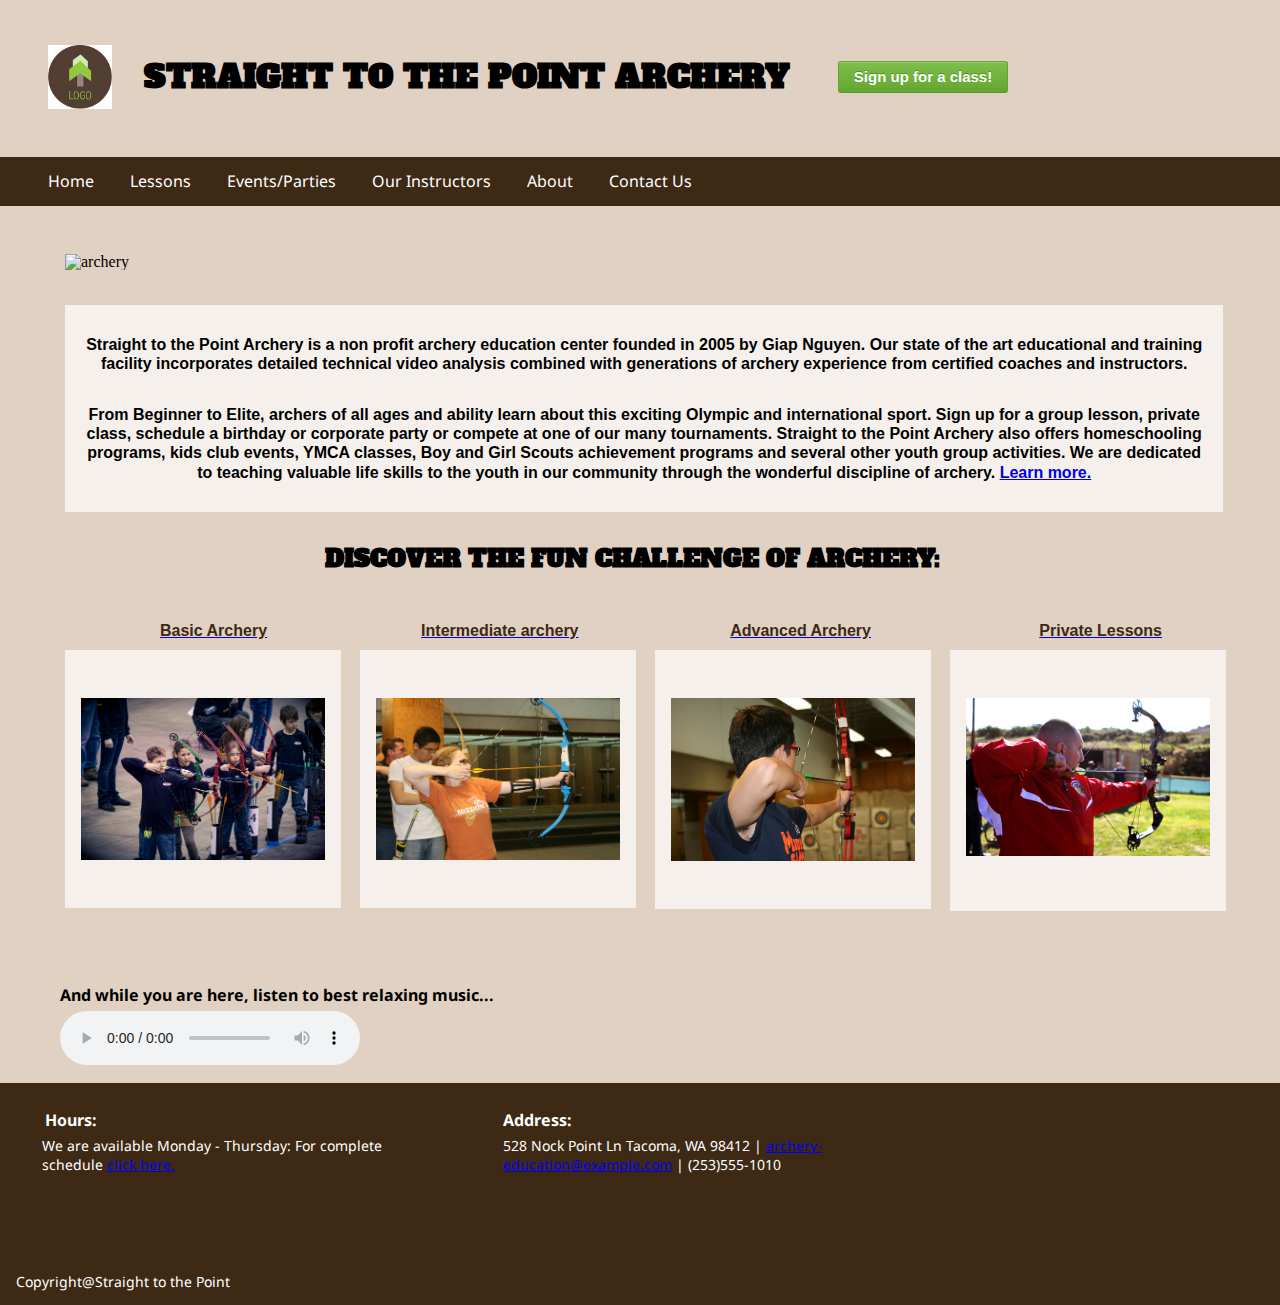
==== commit b4ee911f: "made some small changes" ====
--- a/index.html
+++ b/index.html
@@ -1,157 +1,161 @@
 <!DOCTYPE html>
 <html>
+<head>
+    <meta charset="UTF-8">
+
+    <title>Straight to the Point Archery Classes</title>
+    <link href='http://fonts.googleapis.com/css?family=Noto+Sans' rel=
+    'stylesheet' type='text/css'>
+    <link href='http://fonts.googleapis.com/css?family=Alfa+Slab+One' rel=
+    'stylesheet' type='text/css'><!-- Responsive and mobile friendly stuff -->
+    <meta content="True" name="HandheldFriendly">
+    <meta content="320" name="MobileOptimized">
+    <meta content="width=device-width, initial-scale=1.0" name="viewport">
+    <!-- Stylesheets -->
+    <link href="css/html5reset.css" media="all" rel="stylesheet">
     
-<head>
-  <meta charset="UTF-8">
-  <title>Straight to the Point Archery Classes</title>
-  <link href='http://fonts.googleapis.com/css?family=Noto+Sans' rel='stylesheet' type='text/css'>
-  <link href='http://fonts.googleapis.com/css?family=Alfa+Slab+One' rel='stylesheet' type='text/css'>
-  <!-- Responsive and mobile friendly stuff -->
-	<meta name="HandheldFriendly" content="True">
-	<meta name="MobileOptimized" content="320">
-	<meta name="viewport" content="width=device-width, initial-scale=1.0">
+    <!--    <link rel="stylesheet" href="css/responsivegridsystem.css" media="all">-->
+    
+    <link href="css/col.css" media="all" rel="stylesheet">
+    <link href="css/2cols.css" media="all" rel="stylesheet">
+    <link href="css/3cols.css" media="all" rel="stylesheet">
+    <link href="css/4cols.css" media="all" rel="stylesheet">
+    <link href="css/5cols.css" media="all" rel="stylesheet">
+    <link href="css/6cols.css" media="all" rel="stylesheet">
+    <link href="css/7cols.css" media="all" rel="stylesheet">
+    <link href="css/8cols.css" media="all" rel="stylesheet">
+    <link href="css/9cols.css" media="all" rel="stylesheet">
+    <link href="css/10cols.css" media="all" rel="stylesheet">
+    <link href="css/11cols.css" media="all" rel="stylesheet">
+    <link href="css/12cols.css" media="all" rel="stylesheet">
+    <link href="styles/styles.css" media="all" rel="stylesheet">
+    <!-- Responsive Stylesheets -->
+    <link href="/css/1024.css" media=
+    "only screen and (max-width: 1024px) and (min-width: 769px)" rel=
+    "stylesheet">
+    <link href="/css/768.css" media=
+    "only screen and (max-width: 768px) and (min-width: 481px)" rel=
+    "stylesheet">
+    <link href="/css/480.css" media="only screen and (max-width: 480px)" rel=
+    "stylesheet">
+    
+    <!-- All JavaScript at the bottom, except for Modernizr which enables HTML5 elements and feature detects -->
+    
 
-	<!-- Stylesheets -->
-	<link rel="stylesheet" href="css/html5reset.css" media="all">
-<!--	<link rel="stylesheet" href="css/responsivegridsystem.css" media="all">-->
-	<link rel="stylesheet" href="css/col.css" media="all">
-	<link rel="stylesheet" href="css/2cols.css" media="all">
-	<link rel="stylesheet" href="css/3cols.css" media="all">
-	<link rel="stylesheet" href="css/4cols.css" media="all">
-	<link rel="stylesheet" href="css/5cols.css" media="all">
-	<link rel="stylesheet" href="css/6cols.css" media="all">
-	<link rel="stylesheet" href="css/7cols.css" media="all">
-	<link rel="stylesheet" href="css/8cols.css" media="all">
-	<link rel="stylesheet" href="css/9cols.css" media="all">
-	<link rel="stylesheet" href="css/10cols.css" media="all">
-	<link rel="stylesheet" href="css/11cols.css" media="all">
-	<link rel="stylesheet" href="css/12cols.css" media="all">
-  <link rel="stylesheet" href="styles/styles.css" media="all">
-
-	<!-- Responsive Stylesheets -->
-	<link rel="stylesheet" media="only screen and (max-width: 1024px) and (min-width: 769px)" href="/css/1024.css">
-	<link rel="stylesheet" media="only screen and (max-width: 768px) and (min-width: 481px)" href="/css/768.css">
-	<link rel="stylesheet" media="only screen and (max-width: 480px)" href="/css/480.css">
-
-	<!-- All JavaScript at the bottom, except for Modernizr which enables HTML5 elements and feature detects -->
-	<script src="js/modernizr-2.5.3-min.js"></script>
+    <script src="js/modernizr-2.5.3-min.js"></script>
 </head>
 
+    
 <body>
+    <div class="section group">
+        <header class="col span_4_of_4">
+            <img alt="logo" src="images/rsz_logo.jpg">
 
-     <div class="section group">  
+            <h1>Straight to the Point Archery</h1><button>Sign up for a
+            class!</button>
 
-    <header class="col span_4_of_4">
-        <img alt="logo" src="images/rsz_logo.jpg">
+            <nav>
+                <ul>
+                    <li>
+                        <a href="index.html">Home</a>
+                    </li>
 
-        <h1>Straight to the Point Archery</h1>
-        <button>Sign up for a
-        class!</button>
+                    <li>
+                        <a href="class.html">Lessons</a>
+                    </li>
 
-        <nav>
-            <ul>
-                <li>
-                    <a href="index.html">Home</a>
-                </li>
+                    <li>
+                        <a href="#">Events/Parties</a>
+                    </li>
 
-                <li>
-                    <a href="class.html">Lessons</a>
-                </li>
+                    <li>
+                        <a href="#">Our Instructors</a>
+                    </li>
 
-                <li>
-                    <a href="#">Events/Parties</a>
-                </li>
+                    <li>
+                        <a href="#">About</a>
+                    </li>
 
-                <li>
-                    <a href="#">Our Instructors</a>
-                </li>
+                    <li>
+                        <a href="#">Contact Us</a>
+                    </li>
+                </ul>
+            </nav>
+        </header>
+    </div>
 
-                <li>
-                    <a href="#">About</a>
-                </li>
-
-                <li>
-                    <a href="#">Contact Us</a>
-                </li>
-            </ul>
-        </nav>
-    </header>
-</div>
-    
     <div>
-        <img id="big_image" alt="archery" src=
+        <img alt="archery" id="big_image" src=
         "https://www.nutmegstategames.org/images/captions/targets_1.jpg">
 
-        <p id="first_p" class="text_under_the_image">Straight to the Point Archery is a non profit archery education
-        center founded in 2005 by Giap Nguyen. Our state of the art educational
-        and training facility incorporates detailed technical video analysis
-        combined with generations of archery experience from certified coaches
-        and instructors.</p>
+        <p class="text_under_the_image" id="first_p">Straight to the Point
+        Archery is a non profit archery education center founded in 2005 by
+        Giap Nguyen. Our state of the art educational and training facility
+        incorporates detailed technical video analysis combined with
+        generations of archery experience from certified coaches and
+        instructors.</p>
 
-        <p id="last_p" class="text_under_the_image">From Beginner to Elite, archers of all ages and ability learn about
-        this exciting Olympic and international sport. Sign up for a group
-        lesson, private class, schedule a birthday or corporate party or
-        compete at one of our many tournaments. Straight to the Point Archery
-        also offers homeschooling programs, kids club events, YMCA classes, Boy
-        and Girl Scouts achievement programs and several other youth group
-        activities. We are dedicated to teaching valuable life skills to the
-        youth in our community through the wonderful discipline of archery.
-        <a href="#">Learn more.</a></p>
+        <p class="text_under_the_image" id="last_p">From Beginner to Elite,
+        archers of all ages and ability learn about this exciting Olympic and
+        international sport. Sign up for a group lesson, private class,
+        schedule a birthday or corporate party or compete at one of our many
+        tournaments. Straight to the Point Archery also offers homeschooling
+        programs, kids club events, YMCA classes, Boy and Girl Scouts
+        achievement programs and several other youth group activities. We are
+        dedicated to teaching valuable life skills to the youth in our
+        community through the wonderful discipline of archery. <a href=
+        "#">Learn more.</a></p>
     </div>
 
     <section>
         <h2 id="heading">Discover the fun Challenge of Archery:</h2>
+
         <div class="section group">
-            
-        <a class="col span_1_of_4" href="#">
-        <p id="basic_p">Basic Archery</p>
-            <img id="basic" class="images" alt="basic archery" src=
-        "images/class1.jpg">
-            </a> 
-        
-        <a class="col span_1_of_4" href="#">
-        <p id="intermediate_p">Intermediate archery</p><img id="intermediate" class="images" alt="intermediate archery" src=
-        "images/class2.jpg"></a> 
-        
-        <a class="col span_1_of_4" href="#">
-        <p id="advanced_p">Advanced Archery</p><img id="advanced" class="images" alt="advanced archery" src=
-        "images/lesson2.jpg"></a> 
-        
-        <a class="col span_1_of_4" href="#">
-        <p id="private_p">Private Lessons</p><img id="private" class="images" alt="private class" src=
-        "images/nathan-lee-instructor.jpg"></a>
+            <a class="col span_1_of_4" href="#">
+            <p id="basic_p">Basic Archery</p><img alt="basic archery" class=
+            "images" id="basic" src="images/class1.jpg"></a> <a class=
+            "col span_1_of_4" href="#">
+            <p id="intermediate_p">Intermediate archery</p><img alt=
+            "intermediate archery" class="images" id="intermediate" src=
+            "images/class2.jpg"></a> <a class="col span_1_of_4" href="#">
+            <p id="advanced_p">Advanced Archery</p><img alt="advanced archery"
+            class="images" id="advanced" src="images/lesson2.jpg"></a>
+            <a class="col span_1_of_4" href="#">
+            <p id="private_p">Private Lessons</p><img alt="private class"
+            class="images" id="private" src=
+            "images/nathan-lee-instructor.jpg"></a>
         </div>
     </section>
 
-    
-     <footer class="section group">
-                 
-                <section id="hours" class="col span_1_of_3">
-                  <h3 class="hours">Hours:</h3>
-                  <p class="hours">We are available Monday - Thursday: For complete schedule <a href="#">click here.</a></p>
-                </section>
+    <section>
+        <h3 id="music">And while you are here, listen to best relaxing
+        music...</h3><audio controls="" src="audio/space-sound.mp3">Your
+        browser does not support audio</audio>
+    </section>
 
+    <footer class="section group">
+        <section class="col span_1_of_3" id="hours">
+            <h3 class="hours" id="hours_h3">Hours:</h3>
 
-                <section class="col span_1_of_3">
-                    <h3 class="address">Address:</h3>
-                    <p class="address">528 Nock Point Ln Tacoma, WA 98412 | <a href="mailto:archery-education@example.com">archery-education@example.com</a> | (253)555-1010</p>
-                  </section>
+            <p class="hours">We are available Monday - Thursday: For complete
+            schedule <a href="#">click here.</a></p>
+        </section>
 
+        <section class="col span_1_of_3">
+            <h3 class="address" id="address_h3">Address:</h3>
 
+            <p class="address">528 Nock Point Ln Tacoma, WA 98412 | <a href=
+            "mailto:archery-education@example.com">archery-education@example.com</a>
+            | (253)555-1010</p>
+        </section>
 
+        <div class="col span_1_of_3">
+            <iframe class="find_us" src=
+            "https://www.google.com/maps/embed?pb=!1m18!1m12!1m3!1d2707.860809661261!2d-122.4457296!3d47.258424999999995!2m3!1f0!2f0!3f0!3m2!1i1024!2i768!4f13.1!3m3!1m2!1s0x549055a778a6a9d5%3A0x28cf9d3f1202e!2s528+Tacoma+Ave+S%2C+Tacoma%2C+WA+98402!5e0!3m2!1sen!2sus!4v1417304095734">
+            </iframe>
+        </div>
+    </footer>
 
-                <section class="col span_1_of_3">
-                  <iframe class="find_us"  src=
-                  "https://www.google.com/maps/embed?pb=!1m18!1m12!1m3!1d2707.860809661261!2d-122.4457296!3d47.258424999999995!2m3!1f0!2f0!3f0!3m2!1i1024!2i768!4f13.1!3m3!1m2!1s0x549055a778a6a9d5%3A0x28cf9d3f1202e!2s528+Tacoma+Ave+S%2C+Tacoma%2C+WA+98402!5e0!3m2!1sen!2sus!4v1417304095734"></iframe>
-                </section>
-                 
-
-              </footer>
-
-       <p id="copyright">Copyright@Straight to the Point</p>
-
-       
-  
+    <p id="copyright">Copyright@Straight to the Point</p>
 </body>
-
 </html>--- a/styles/styles.css
+++ b/styles/styles.css
@@ -124,14 +124,20 @@
          color: white; }
 
 
-
 .hours { padding-left: 3em; }
 
 
-.find_us { padding-left: 5em; }
+.find_us { padding-left: 5em;
+           padding-top: 10px;}
 
 
 .address { padding-left: 5em; }
+
+
+#hours_h3 {padding-left: 45px;}
+
+
+#address_h3 {padding-left: 70px;}
 
 
 #copyright { background-color: #3D2914;
@@ -148,54 +154,75 @@
 
 .text_under_the_image { font-size: 1rem;
                         font-family: 'Century Gothic', sans-serif;
-                       padding: 1rem 1rem 1rem 1rem;
-                       font-weight: bold;
-                       text-align: center;
-                       width: 88%;
-                       margin-left: 65px;
-                       background-color: #F5F0EB; }
+                        padding: 1rem 1rem 1rem 1rem;
+                        font-weight: bold;
+                        text-align: center;
+                        width: 88%;
+                        margin-left: 65px;
+                        background-color: #F5F0EB; }
 
 
 #last_p { margin-bottom: 25px; 
           padding-bottom: 30px;} 
 
+
 #first_p {padding-top: 30px;}
 
+
 #heading { text-align: center;
-padding-bottom: 25px;
-padding-top: 10px;
-    border-bottom: 0;
-}
+           padding-bottom: 25px;
+           padding-top: 10px;
+           border-bottom: 0; }
+
+
+#music {padding-left: 60px; }
+
+
+audio {padding-left: 60px;
+       padding-bottom: 15px; }
 
 
 .images { width: 80%;
           padding: 3rem 1rem 3rem 1rem;
           background-color: #F5F0EB;
           margin-left: 20px;
-          margin-bottom: 45px;}
-
-#basic{margin-left: 65px}
-
-#intermediate{margin-left: 35px;}
-
-#advanced{ margin-left: 5px;}
-
-#private {margin-left: -25px;}
-
-.span_1_of_4 {margin-top: 25px;}
+          margin-bottom: 45px; }
+
+
+#basic { margin-left: 65px; }
+
+
+#intermediate { margin-left: 35px; }
+
+
+#advanced{ margin-left: 5px; }
+
+
+#private { margin-left: -25px;
+          padding-bottom: 55px; }
+
+
+.span_1_of_4 { margin-top: 25px; }
+
 
 a p {font-family: 'Montserrat', sans-serif;
-     font-size: 1rem;
-}
-
-#basic_p {margin-left: 9em;
-          margin-bottom: 10px;}
-
-#intermediate_p {margin-left: 5em;
-                 margin-bottom: 10px;}
-
-#advanced_p {margin-left: 4em;
-             margin-bottom: 10px;}
-
-#private_p {margin-left: 3em;
-    margin-bottom: 10px;}+     font-size: 1rem;}
+
+
+#basic_p { margin-left: 9em;
+           margin-bottom: 10px; }
+
+
+#intermediate_p { margin-left: 5em;
+                  margin-bottom: 10px; }
+
+
+#advanced_p { margin-left: 4em;
+              margin-bottom: 10px; }
+
+
+#private_p { margin-left: 3em;
+             margin-bottom: 10px; }
+
+a p { font-weight: bold;
+      color: #3D2914; }
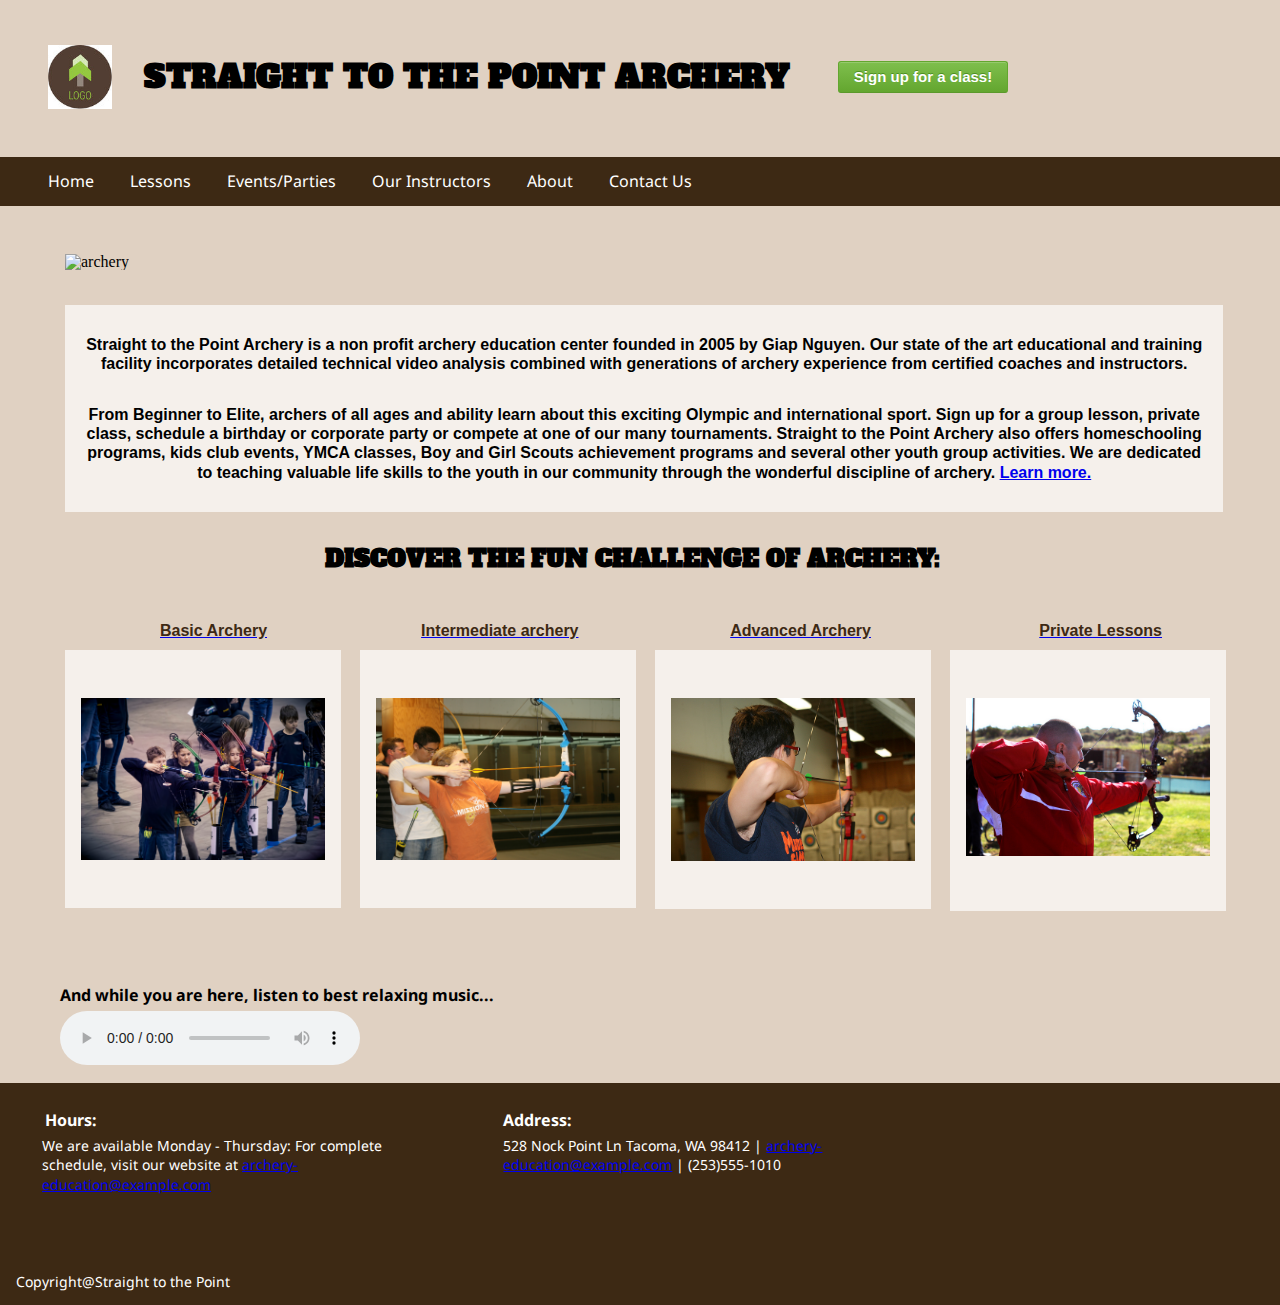
==== commit a4783772: "adding A11Y" ====
--- a/index.html
+++ b/index.html
@@ -112,16 +112,16 @@
 
         <div class="section group">
             <a class="col span_1_of_4" href="#">
-            <p id="basic_p">Basic Archery</p><img alt="basic archery" class=
+            <p id="basic_p">Basic Archery</p><img alt="basic classes" class=
             "images" id="basic" src="images/class1.jpg"></a> <a class=
             "col span_1_of_4" href="#">
             <p id="intermediate_p">Intermediate archery</p><img alt=
-            "intermediate archery" class="images" id="intermediate" src=
+            "intermediate classes" class="images" id="intermediate" src=
             "images/class2.jpg"></a> <a class="col span_1_of_4" href="#">
-            <p id="advanced_p">Advanced Archery</p><img alt="advanced archery"
+            <p id="advanced_p">Advanced Archery</p><img alt="advanced classes"
             class="images" id="advanced" src="images/lesson2.jpg"></a>
             <a class="col span_1_of_4" href="#">
-            <p id="private_p">Private Lessons</p><img alt="private class"
+            <p id="private_p">Private Lessons</p><img alt="private classes"
             class="images" id="private" src=
             "images/nathan-lee-instructor.jpg"></a>
         </div>
@@ -138,7 +138,8 @@
             <h3 class="hours" id="hours_h3">Hours:</h3>
 
             <p class="hours">We are available Monday - Thursday: For complete
-            schedule <a href="#">click here.</a></p>
+            schedule, visit our website at <a href="#">archery-education@example.com</a></p>
+
         </section>
 
         <section class="col span_1_of_3">
--- a/styles/styles.css
+++ b/styles/styles.css
@@ -51,14 +51,14 @@
 
 /*section.col { float: left; }*/
 
-fig img { width: 80%; 
-          padding: 1rem 1rem .5rem 1rem; }
-
-figcaption { font-size: 12px;
-             font-style: italic; 
-             text-align: center; 
-             padding: 0rem 0rem 1.5rem 1rem;
-             width: 80%;}
+article.classes img { width: 80%; 
+                      padding: 1rem 1rem .5rem 1rem; }
+
+p.caption { font-size: 12px;
+            font-style: italic; 
+            text-align: center; 
+            padding: 0rem 0rem 1.5rem 1rem;
+            width: 80%;}
 
 article.classes { margin: auto;
                   padding: 0rem 1rem 0rem 3rem; }
@@ -206,7 +206,9 @@
 
 
 a p {font-family: 'Montserrat', sans-serif;
-     font-size: 1rem;}
+     font-size: 1rem;
+     font-weight: bold;
+     color: #3D2914; }
 
 
 #basic_p { margin-left: 9em;
@@ -224,5 +226,4 @@
 #private_p { margin-left: 3em;
              margin-bottom: 10px; }
 
-a p { font-weight: bold;
-      color: #3D2914; }
+
